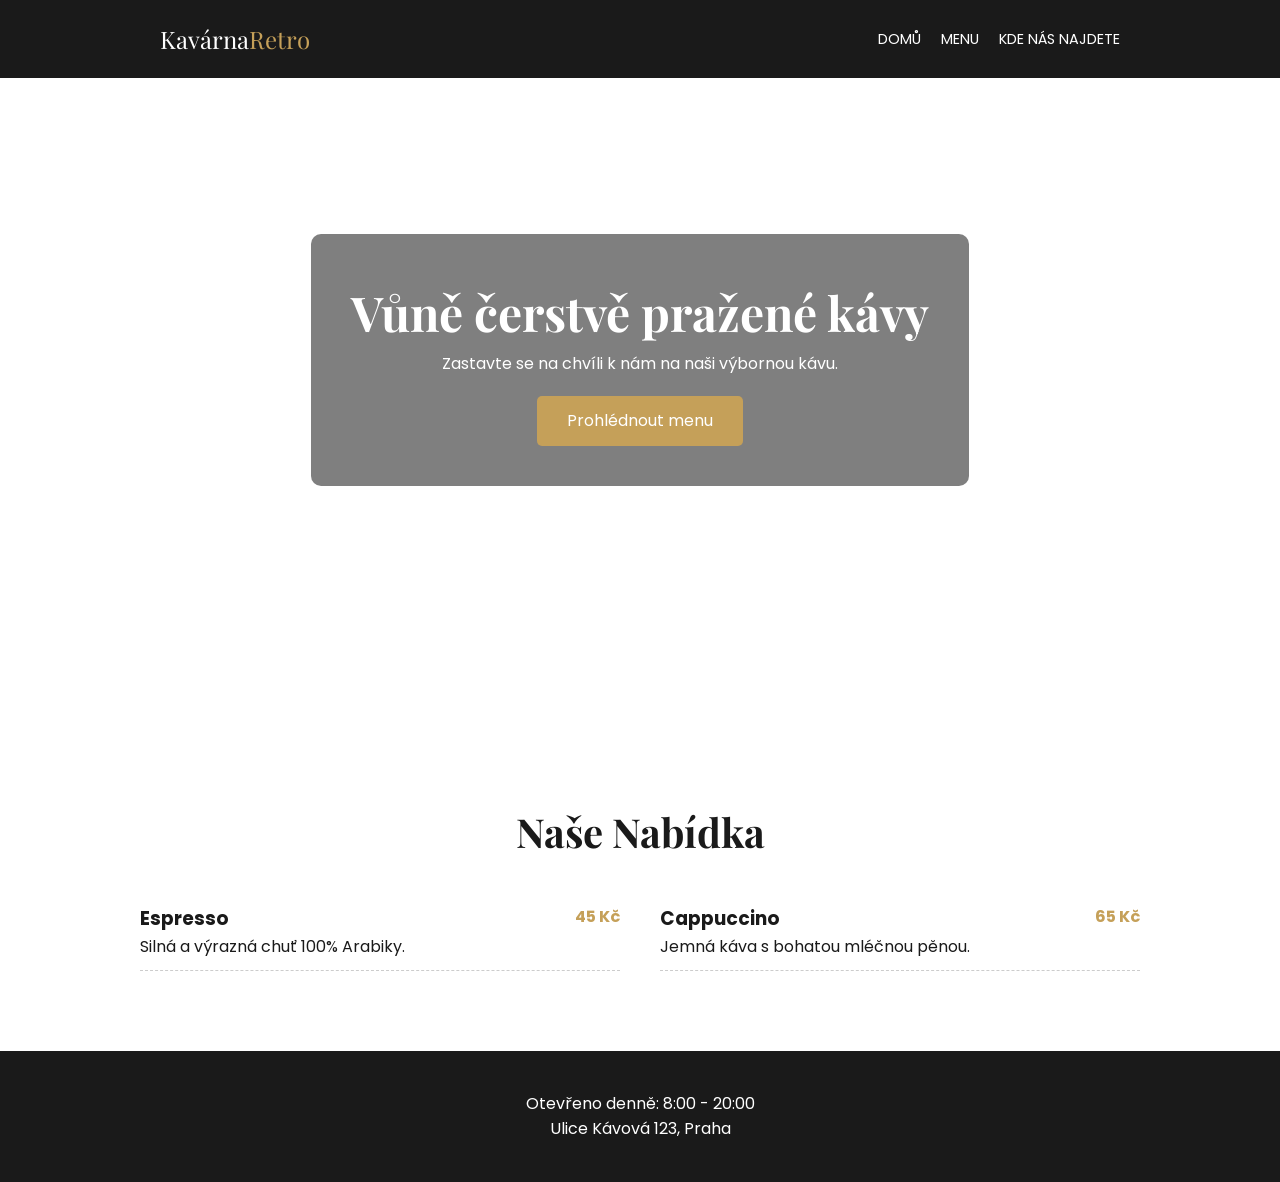
==== index.html @ 8389a671 "Add files via upload" ====
<!DOCTYPE html>
<html lang="cs">
<head>
    <meta charset="UTF-8">
    <meta name="viewport" content="width=device-width, initial-scale=1.0">
    <title>Kavárna Retro | Nejlepší káva ve městě</title>
    <link rel="stylesheet" href="style.css">
    <link href="https://fonts.googleapis.com/css2?family=Playfair+Display:wght@700&family=Poppins:wght@300;400&display=swap" rel="stylesheet">
</head>
<body>

    <nav class="navbar">
        <div class="container navbar__container">
            <div class="navbar__logo">Kavárna<span>Retro</span></div>
            <ul class="navbar__menu">
                <li><a href="#home">Domů</a></li>
                <li><a href="#menu">Menu</a></li>
                <li><a href="#contact">Kde nás najdete</a></li>
            </ul>
        </div>
    </nav>

    <header id="home" class="hero">
        <div class="hero__overlay">
            <h1 class="hero__title">Vůně čerstvě pražené kávy</h1>
            <p class="hero__tagline">Zastavte se na chvíli k nám na naši výbornou kávu.</p>
            <a href="#menu" class="btn-primary">Prohlédnout menu</a>
        </div>
    </header>

    <section id="menu" class="menu container">
        <h2 class="section-title">Naše Nabídka</h2>
        <div class="menu__grid">
            <div class="menu-item">
                <div class="menu-item__info">
                    <h3 class="menu-item__name">Espresso</h3>
                    <span class="menu-item__price">45 Kč</span>
                </div>
                <p class="menu-item__desc">Silná a výrazná chuť 100% Arabiky.</p>
            </div>
            <div class="menu-item">
                <div class="menu-item__info">
                    <h3 class="menu-item__name">Cappuccino</h3>
                    <span class="menu-item__price">65 Kč</span>
                </div>
                <p class="menu-item__desc">Jemná káva s bohatou mléčnou pěnou.</p>
            </div>
            </div>
    </section>

    <footer id="contact" class="footer">
        <div class="container">
            <p>Otevřeno denně: 8:00 - 20:00</p>
            <p>Ulice Kávová 123, Praha</p>
        </div>
    </footer>

</body>
</html>
---- style.css ----
:root {
    --gold: #c5a059;
    --dark: #1a1a1a;
    --light: #ffffff;
    --gray: #f4f4f4;
}

* { margin: 0; padding: 0; box-sizing: border-box; }

body {
    font-family: 'Poppins', sans-serif;
    line-height: 1.6;
    color: var(--dark);
}

.container {
    max-width: 1000px;
    margin: 0 auto;
    padding: 0 20px;
}

/* Navbar s Flexboxem */
.navbar {
    background: var(--dark);
    color: var(--light);
    padding: 20px 0;
    position: fixed;
    width: 100%;
    z-index: 1000;
}

.navbar__container {
    display: flex;
    justify-content: space-between;
    align-items: center;
}

.navbar__logo {
    font-family: 'Playfair Display', serif;
    font-size: 1.5rem;
}

.navbar__logo span { color: var(--gold); }

.navbar__menu {
    display: flex;
    list-style: none;
    gap: 20px;
}

.navbar__menu a {
    color: var(--light);
    text-decoration: none;
    font-size: 0.9rem;
    text-transform: uppercase;
}

/* Hero sekce */
.hero {
    height: 80vh;
    background: url('https://images.unsplash.com/photo-1495474472287-4d71bcdd2085') no-repeat center center/cover;
    display: flex;
    align-items: center;
    justify-content: center;
    text-align: center;
    color: var(--light);
}

.hero__overlay {
    background: rgba(0,0,0,0.5);
    padding: 40px;
    border-radius: 10px;
}

.hero__title {
    font-family: 'Playfair Display', serif;
    font-size: 3rem;
}

.btn-primary {
    display: inline-block;
    margin-top: 20px;
    padding: 12px 30px;
    background: var(--gold);
    color: var(--light);
    text-decoration: none;
    border-radius: 5px;
}

/* Menu Grid */
.menu { padding: 80px 0; }

.section-title {
    text-align: center;
    font-family: 'Playfair Display', serif;
    font-size: 2.5rem;
    margin-bottom: 40px;
}

.menu__grid {
    display: grid;
    grid-template-columns: repeat(auto-fit, minmax(300px, 1fr));
    gap: 40px;
}

.menu-item {
    border-bottom: 1px dashed #ccc;
    padding-bottom: 10px;
}

.menu-item__info {
    display: flex;
    justify-content: space-between;
    font-weight: bold;
}

.menu-item__price { color: var(--gold); }

.footer {
    background: var(--dark);
    color: var(--light);
    text-align: center;
    padding: 40px 0;
}
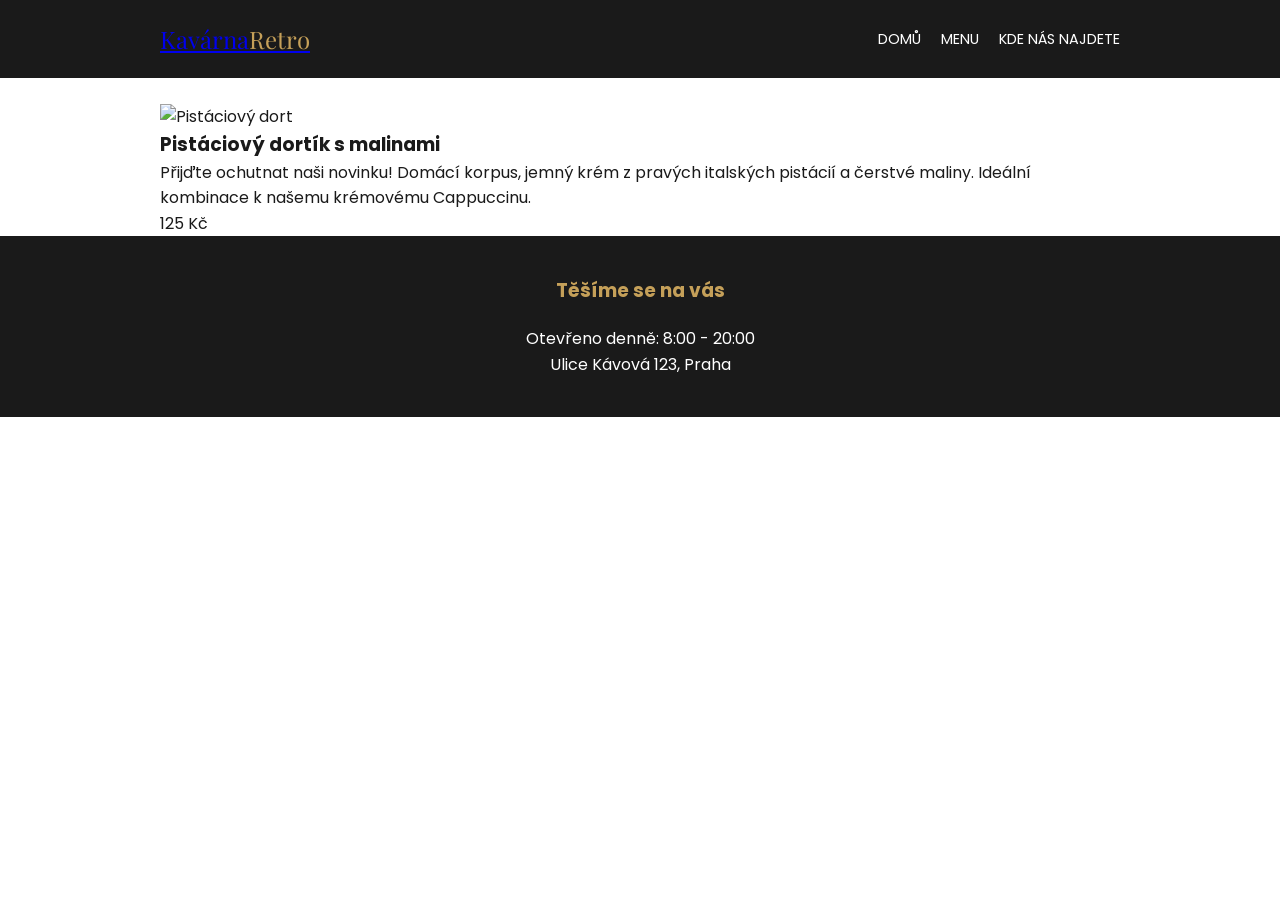
==== commit e773d9ea: "Update index.html" ====
--- a/index.html
+++ b/index.html
@@ -3,57 +3,50 @@
 <head>
     <meta charset="UTF-8">
     <meta name="viewport" content="width=device-width, initial-scale=1.0">
-    <title>Kavárna Retro | Nejlepší káva ve městě</title>
+    <title>Kavárna Retro | Úvod</title>
     <link rel="stylesheet" href="style.css">
-    <link href="https://fonts.googleapis.com/css2?family=Playfair+Display:wght@700&family=Poppins:wght@300;400&display=swap" rel="stylesheet">
+    <link href="https://fonts.googleapis.com/css2?family=Playfair+Display:wght@700&family=Poppins:wght@300;400;500;600;700&display=swap" rel="stylesheet">
 </head>
 <body>
 
     <nav class="navbar">
         <div class="container navbar__container">
-            <div class="navbar__logo">Kavárna<span>Retro</span></div>
+            <a href="index.html" class="navbar__logo">Kavárna<span>Retro</span></a>
             <ul class="navbar__menu">
-                <li><a href="#home">Domů</a></li>
-                <li><a href="#menu">Menu</a></li>
-                <li><a href="#contact">Kde nás najdete</a></li>
+                <li><a href="index.html">Domů</a></li>
+                <li><a href="menu.html">Menu</a></li>
+                <li><a href="kontakt.html">Kde nás najdete</a></li>
             </ul>
         </div>
     </nav>
 
-    <header id="home" class="hero">
-        <div class="hero__overlay">
-            <h1 class="hero__title">Vůně čerstvě pražené kávy</h1>
-            <p class="hero__tagline">Zastavte se na chvíli k nám na naši výbornou kávu.</p>
-            <a href="#menu" class="btn-primary">Prohlédnout menu</a>
-        </div>
+    <header class="hero-slider">
+        <div class="slide"></div>
+        <div class="slide"></div>
+        <div class="slide"></div>
     </header>
 
-    <section id="menu" class="menu container">
-        <h2 class="section-title">Naše Nabídka</h2>
-        <div class="menu__grid">
-            <div class="menu-item">
-                <div class="menu-item__info">
-                    <h3 class="menu-item__name">Espresso</h3>
-                    <span class="menu-item__price">45 Kč</span>
+    <main>
+        <section class="weekly-offer container">
+            <h2 class="section-title">Speciál tohoto týdne</h2>
+            <div class="offer-box">
+                <img src="https://images.unsplash.com/photo-1571115177098-24ec42ed204d?q=80&w=600&auto=format&fit=crop" alt="Pistáciový dort">
+                <div class="offer-text">
+                    <h3>Pistáciový dortík s malinami</h3>
+                    <p>Přijďte ochutnat naši novinku! Domácí korpus, jemný krém z pravých italských pistácií a čerstvé maliny. Ideální kombinace k našemu krémovému Cappuccinu.</p>
+                    <span class="price">125 Kč</span>
                 </div>
-                <p class="menu-item__desc">Silná a výrazná chuť 100% Arabiky.</p>
             </div>
-            <div class="menu-item">
-                <div class="menu-item__info">
-                    <h3 class="menu-item__name">Cappuccino</h3>
-                    <span class="menu-item__price">65 Kč</span>
-                </div>
-                <p class="menu-item__desc">Jemná káva s bohatou mléčnou pěnou.</p>
-            </div>
-            </div>
-    </section>
+        </section>
+    </main>
 
-    <footer id="contact" class="footer">
+    <footer class="footer">
         <div class="container">
+            <h3 style="color: var(--gold); margin-bottom: 20px;">Těšíme se na vás</h3>
             <p>Otevřeno denně: 8:00 - 20:00</p>
             <p>Ulice Kávová 123, Praha</p>
         </div>
     </footer>
 
 </body>
-</html>+</html>
